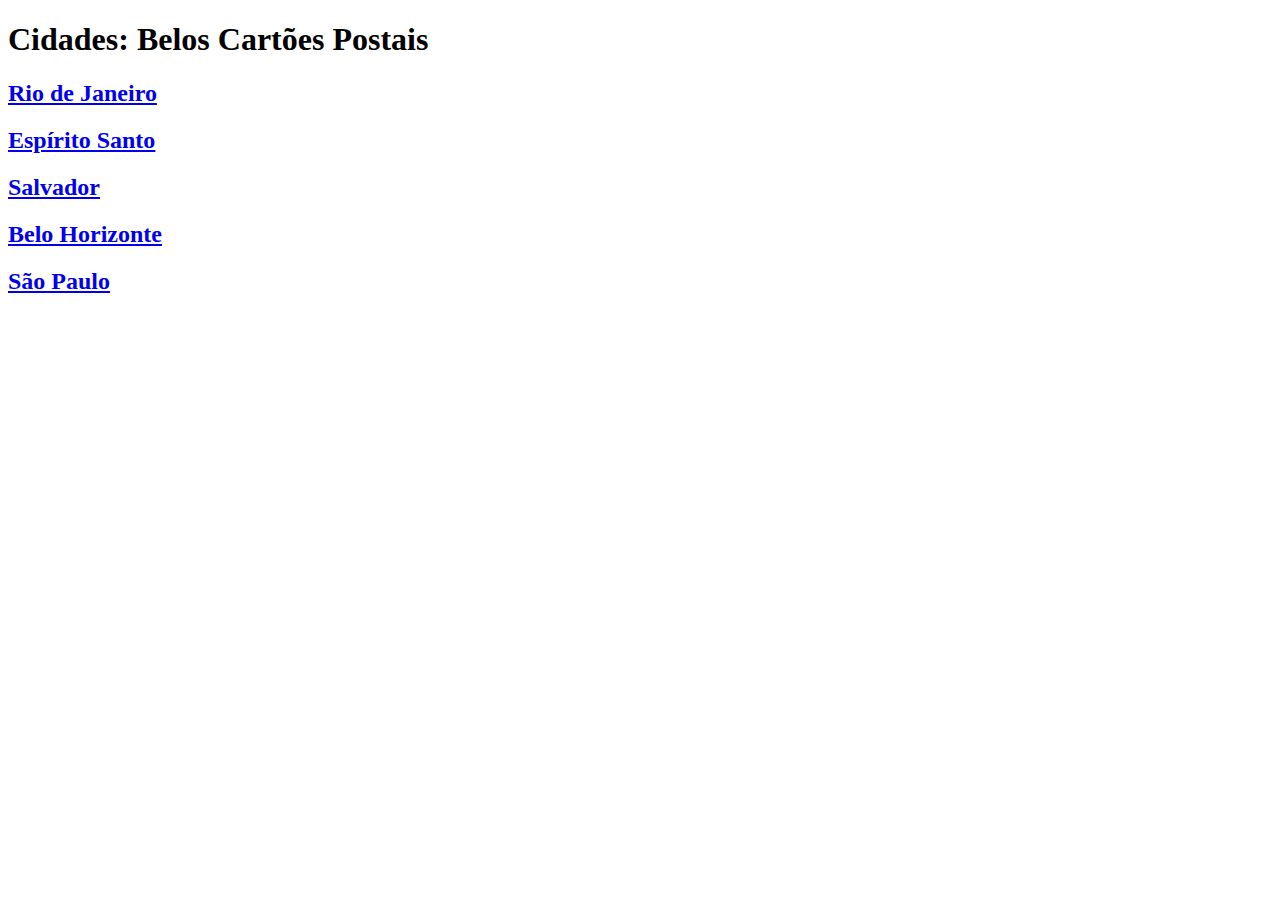
==== index.html @ 4450adff "1.3" ====
<!DOCTYPE html>
<html lang="pt-br">
<head>
    <meta charset="UTF-8">
    
    <meta http-equiv="X-UA-Compatible" content="IE=edge">
    <meta name="viewport" content="width=device-width, initial-scale=1.0">
    <link rel="stylesheet" href="./css/index.css">
    <title>Cidades: Belos Cartões Postais</title>
</head>
<body>
    <div class="nomeSite">
        <h1 class="nomeSite">Cidades: Belos Cartões Postais</h1>
    </div>

    <div class="locais">
    <h2><a href="rj.html" class="locais">Rio de Janeiro</a></h2>
    <h2><a href="es.html" class="locais">Espírito Santo</a></h2>
    <h2><a href="sa.html" class="locais">Salvador</a></h2>
    <h2><a href="bh.html" class="locais">Belo Horizonte</a></h2>
    <h2><a href="sp.html" class="locais">São Paulo</a></h2>
    </div>
</head>
</body>
</html>
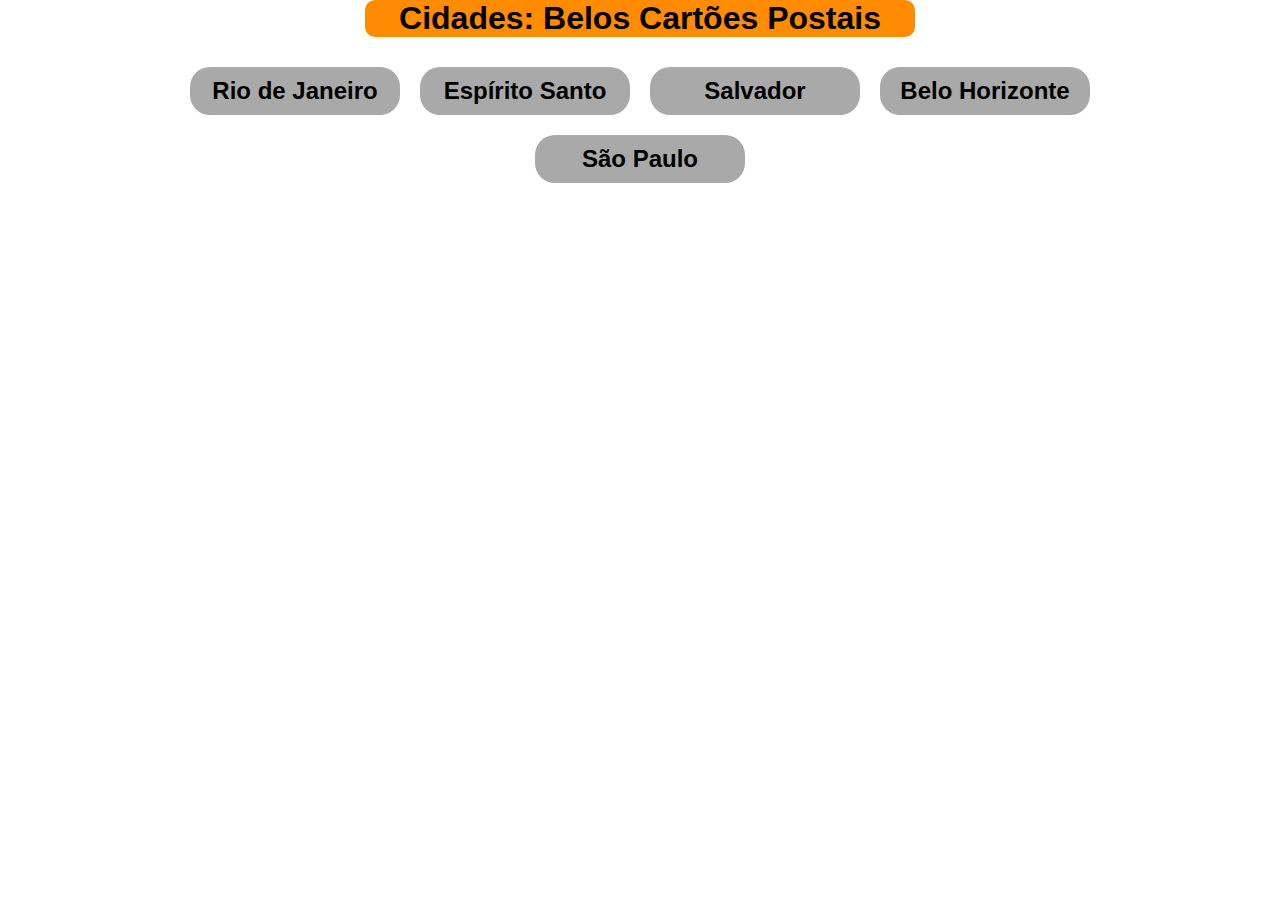
==== commit a5c099be: "1.3.2" ====
--- a/index.html
+++ b/index.html
@@ -5,7 +5,7 @@
     
     <meta http-equiv="X-UA-Compatible" content="IE=edge">
     <meta name="viewport" content="width=device-width, initial-scale=1.0">
-    <link rel="stylesheet" href="./css/index.css">
+    <link rel="stylesheet" href="../CSS/index.css">
     <title>Cidades: Belos Cartões Postais</title>
 </head>
 <body>
@@ -22,4 +22,4 @@
     </div>
 </head>
 </body>
-</html>+</html>
--- a/CSS/index.css
+++ b/CSS/index.css
@@ -0,0 +1,55 @@
+body{
+    background-image: url("./Images/plane.jpg");
+    max-width: 1000px;
+    margin: 0 auto;
+    padding: 0 20px;
+    
+}
+
+@media (max-width: 768px) {
+  body {
+    font-size: 16px;
+    padding: 0 10px;
+  }
+
+}
+
+h1{
+    font-family: Arial, Helvetica, sans-serif;
+    background-color: darkorange;
+    border-radius: 10px;
+}
+
+.nomeSite{
+    text-align: center;
+    width: 550px;
+    border: 500px;
+    color: black;
+    margin: 0 auto;
+    margin-bottom: 20px;
+}    
+
+h2{
+    font-family: Arial, Helvetica, sans-serif;
+    background: darkgrey;
+    padding: 5px 5px;
+    text-align: center;
+    width: 200px;
+    margin: 15px;
+    border-radius: 20px;
+}
+
+.locais{
+    border: 1px darkolivegreen;
+    margin: 5px;
+    color: black;
+    text-decoration: none;
+    display: flex;
+    flex-wrap: wrap;
+    justify-content: center;
+}
+
+.locais h2 {
+    font-size: 24px;
+    margin: 10px;
+  }
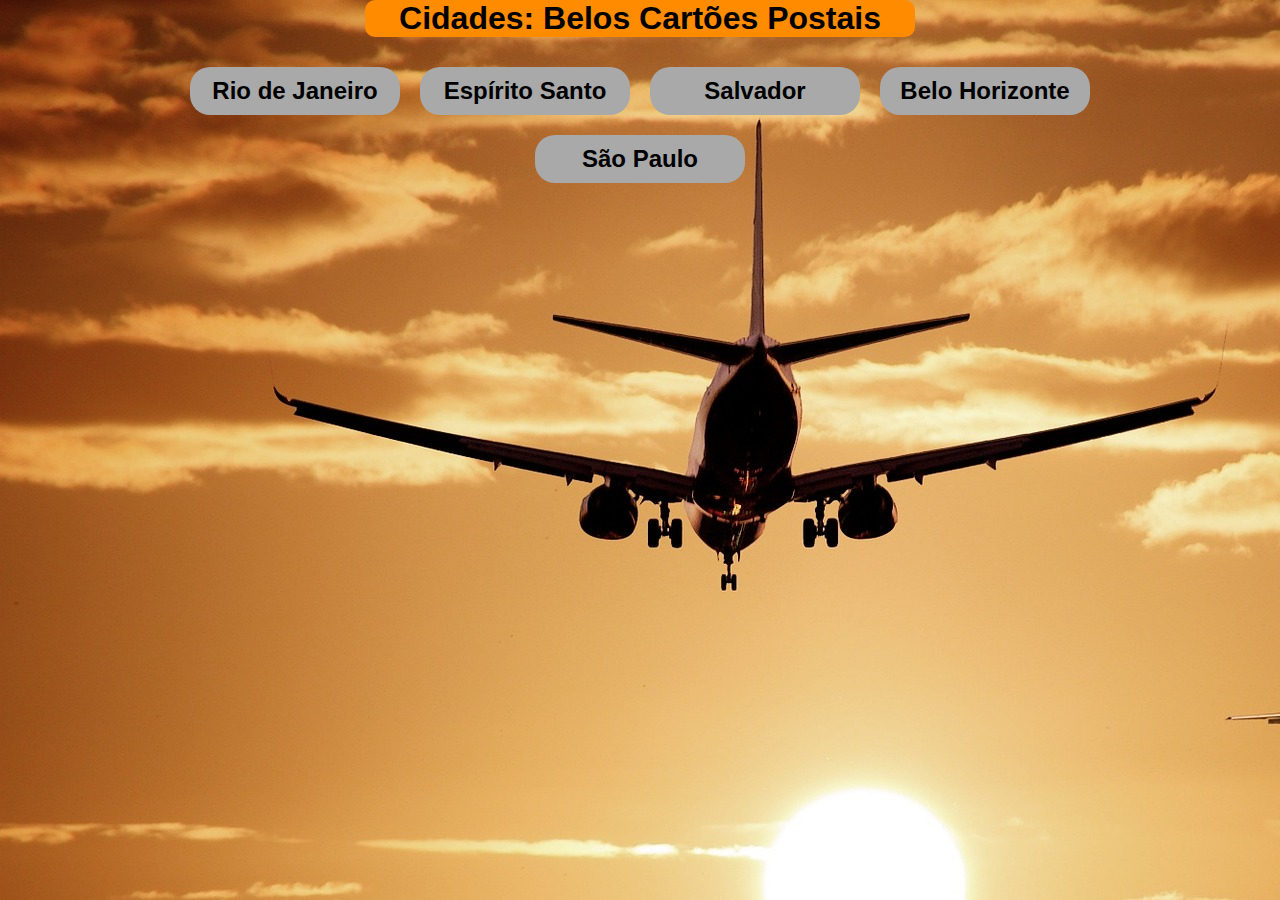
==== commit 9b25d164: "1.3.3" ====
--- a/index.html
+++ b/index.html
@@ -5,7 +5,7 @@
     
     <meta http-equiv="X-UA-Compatible" content="IE=edge">
     <meta name="viewport" content="width=device-width, initial-scale=1.0">
-    <link rel="stylesheet" href="../CSS/index.css">
+    <link rel="stylesheet" href="./CSS/index.css">
     <title>Cidades: Belos Cartões Postais</title>
 </head>
 <body>
--- a/CSS/index.css
+++ b/CSS/index.css
@@ -1,5 +1,5 @@
 body{
-    background-image: url("./Images/plane.jpg");
+    background-image: url("../Images/plane.jpg");
     max-width: 1000px;
     margin: 0 auto;
     padding: 0 20px;
